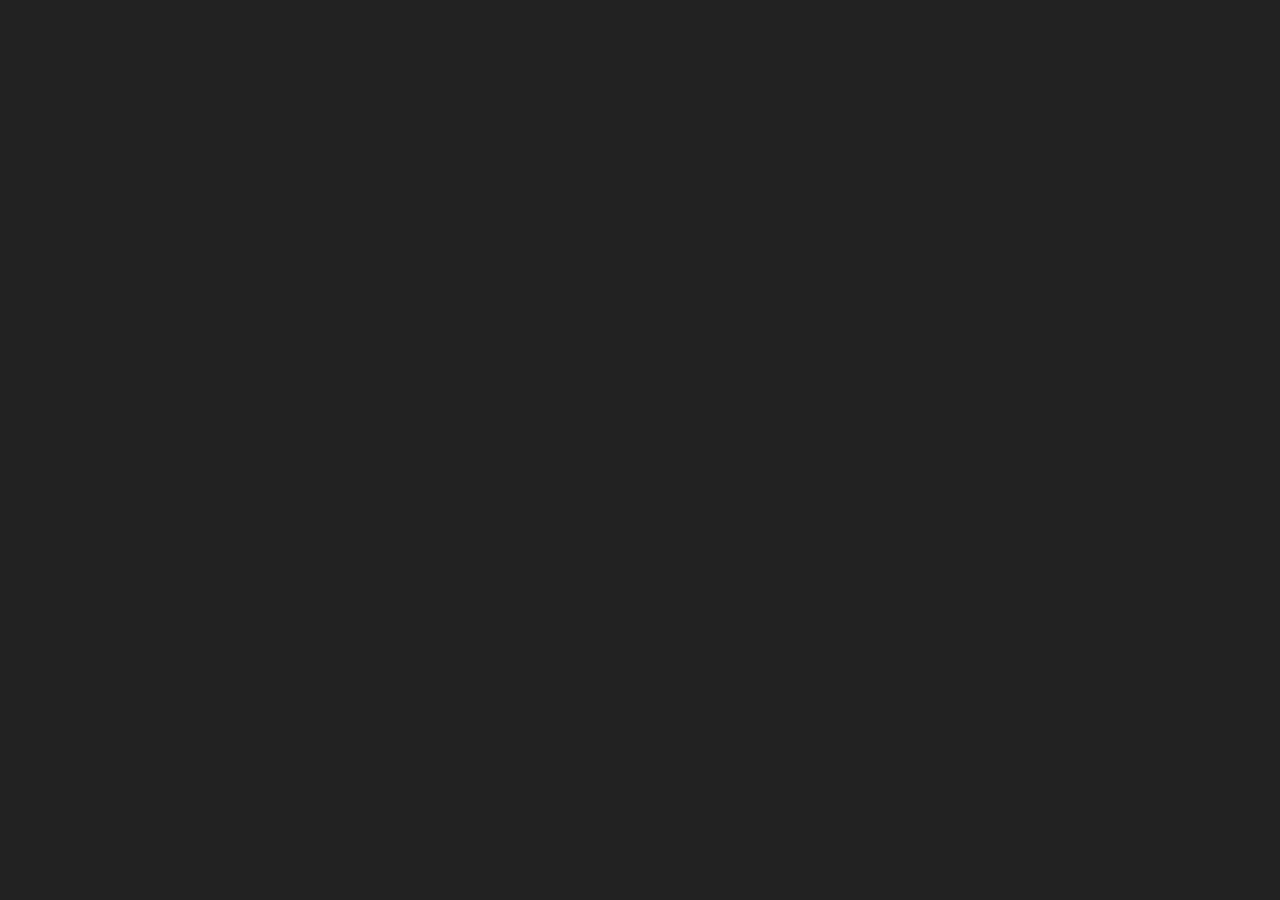
==== 2-to-do-list-app/index.html @ afe54cac "add: init" ====
<!DOCTYPE html>
<html lang="en">
<head>
  <link rel="stylesheet" href="style.css">
  <meta charset="UTF-8">
  <meta name="viewport" content="width=device-width, initial-scale=1.0">
  <title>Document</title>
</head>
<body>
  <script src="index.js"></script>
</body>
</html>
---- 2-to-do-list-app/style.css ----
* {
  margin: 0;
  padding: 0;
  font-family: 'Poppins', san-serif;
  box-sizing: border-box;
}

body {
  background: #222;
}
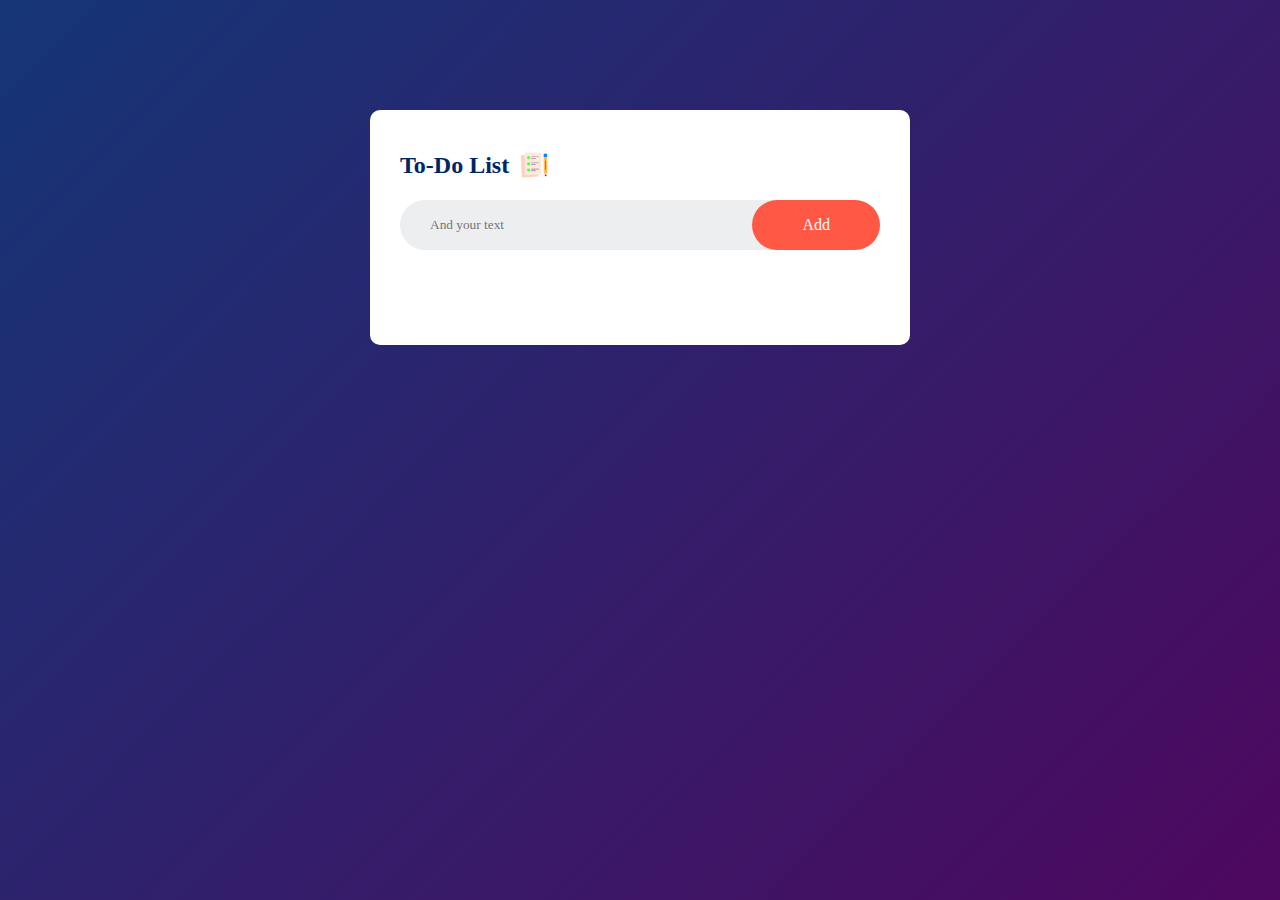
==== commit a8b987f7: "add: basic template" ====
--- a/2-to-do-list-app/index.html
+++ b/2-to-do-list-app/index.html
@@ -4,9 +4,26 @@
   <link rel="stylesheet" href="style.css">
   <meta charset="UTF-8">
   <meta name="viewport" content="width=device-width, initial-scale=1.0">
-  <title>Document</title>
+  <title>To-Do List App</title>
 </head>
 <body>
+  <!-- container -->
+  <div class="container">
+    <!-- todo-app -->
+    <div class="todo-app">
+      <h2>To-Do List<img src="./images/icon.png"></h2>
+      <!-- row -->
+      <div class="row">
+        <input type="text" id="input-box" placeholder="And your text">
+        <button>Add</button>
+      </div>
+      <ul id="list-container">
+        <!-- <li class="checked">Task 1</li>
+        <li>Task 2</li>
+        <li>Task 3</li> -->
+      </ul>
+    </div>
+  </div>
   <script src="index.js"></script>
 </body>
 </html>--- a/2-to-do-list-app/style.css
+++ b/2-to-do-list-app/style.css
@@ -5,6 +5,91 @@
   box-sizing: border-box;
 }
 
-body {
-  background: #222;
+.container{
+  width: 100%;
+  min-height: 100vh;
+  background: linear-gradient(135deg, #153677, #4e085f);
+  padding: 10px;
+}
+
+.todo-app{
+  width: 100%;
+  max-width: 540px;
+  margin: 100px auto 20px;
+  padding: 40px 30px 70px;
+  background: #fff;
+  border-radius: 10px;
+}
+
+.todo-app h2{
+  color: #002765;
+  display: flex;
+  align-items: center;
+  margin-bottom: 20px;
+}
+
+.todo-app h2 img{
+  width: 30px;
+  margin-left: 10px;
+}
+
+.row{
+  display: flex;
+  align-items: centeer;
+  justify-content: space-between;
+  background: #edeef0;
+  border-radius: 30px;
+  padding-left: 20px;
+  margin-bottom: 25px;
+}
+
+input{
+  flex: 1;
+  border: none;
+  outline: none;
+  background: transparent;
+  padding: 10px;
+}
+
+button{
+  border: none;
+  outline: none;
+  padding: 16px 50px;
+  background: #ff5945;
+  color: #fff;
+  font-size: 16px;
+  cursor: pointeer;
+  border-radius: 40px;
+}
+
+ul li{
+  list-style: none;
+  font-size: 17px;
+  padding: 12px 8px 12px 50px;
+  user-select: none;
+  cursor: pointer;
+  position: relative;
+}
+
+ul li::before{
+  content: '';
+  position: absolute;
+  height: 28px;
+  width: 28px;
+  border-radius: 50%;
+  background-image: url(./images/unchecked.png);
+  background-size: cover;
+  background-position: center;
+  top: 12px;
+  left: 8px;
+}
+
+
+ul li.checked{
+  color: #555;
+  text-decoration: line-through;
+}
+
+ul li.checked::before{
+  background-image: url(./images/checked.png);
 }